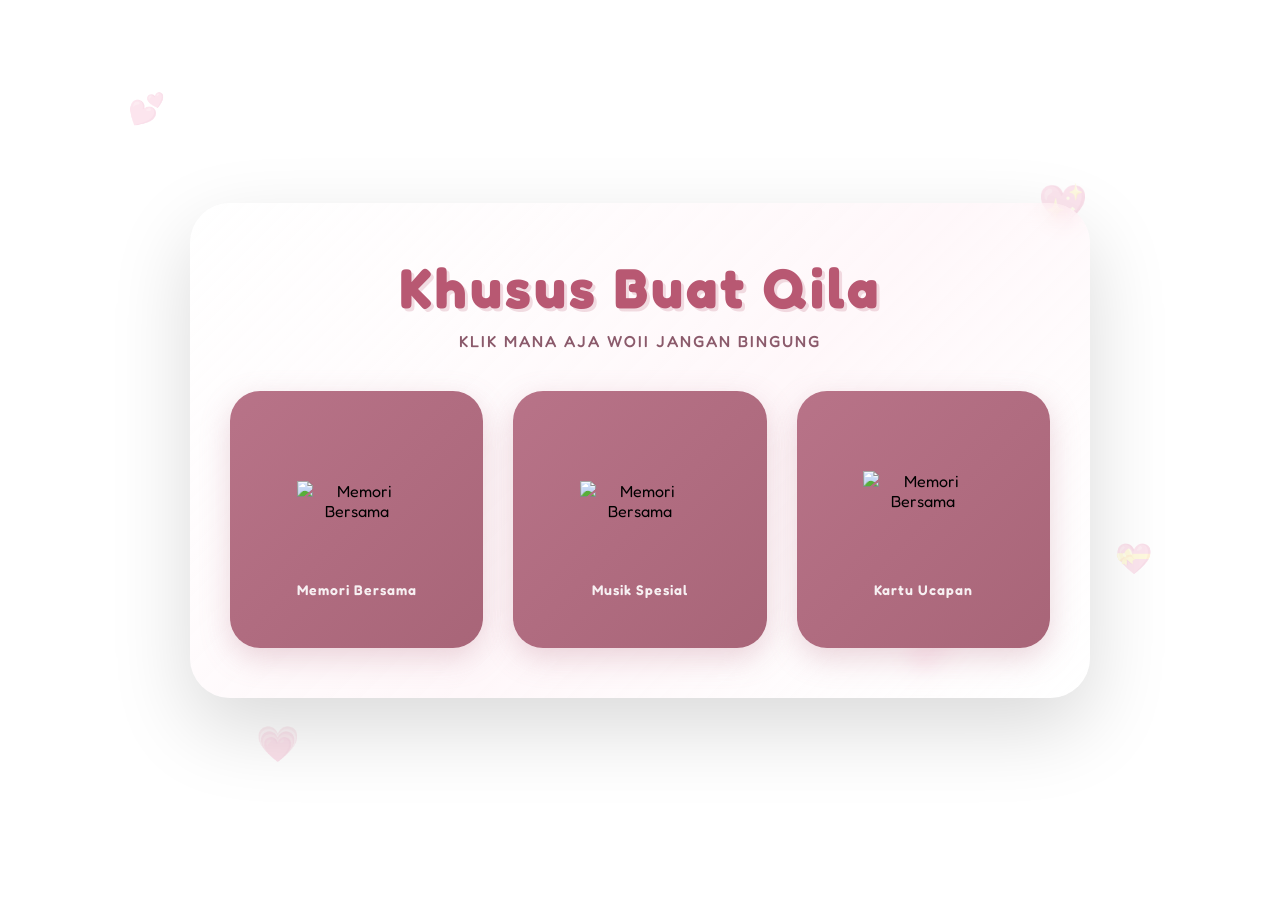
==== iya.html @ ced9bf17 "Add files via upload" ====
<!DOCTYPE html>
<html lang="id">

<head>
  <meta charset="UTF-8">
  <meta name="viewport" content="width=device-width, initial-scale=1.0">
  <title>For Qila - Valentine's Day</title>
  <link href="https://fonts.googleapis.com/css2?family=Fredoka:wght@400;500;600;700&display=swap" rel="stylesheet">
  <style>
    * {
      margin: 0;
      padding: 0;
      box-sizing: border-box;
    }

    body {
      font-family: 'Fredoka', sans-serif;
      min-height: 100vh;
      display: flex;
      justify-content: center;
      align-items: center;

      background-image: url("asset/bg1.png");
      background-repeat: no-repeat;
      background-position: center center;
      /* selalu tengah */
      background-size: cover;
      /* HP & desktop */

      padding: 20px;
      position: relative;
      overflow-x: hidden;
    }

    /* 📱 HP / layar kecil */
    @media (max-width: 768px) {
      body {
        background-image: none;
        /* hapus gambar */
        background-color: #ffc4d6;
        /* warna background */
      }
    }

    /* card 1 */
    .icon-container {
      display: flex;
      justify-content: center;
      align-items: center;
    }

    .card-image {
      width: 250px;
      /* atur sesuai kebutuhan */
      height: auto;
      display: block;
    }

    /* Decorative floating hearts */
    .floating-hearts {
      position: absolute;
      width: 100%;
      height: 100%;
      top: 0;
      left: 0;
      pointer-events: none;
      overflow: hidden;
    }

    .heart {
      position: absolute;
      opacity: 0.15;
      font-size: 30px;
      animation: float 6s ease-in-out infinite;
    }

    .heart:nth-child(1) {
      top: 10%;
      left: 10%;
      animation-delay: 0s;
    }

    .heart:nth-child(2) {
      top: 20%;
      right: 15%;
      animation-delay: 1s;
      font-size: 40px;
    }

    .heart:nth-child(3) {
      bottom: 15%;
      left: 20%;
      animation-delay: 2s;
      font-size: 35px;
    }

    .heart:nth-child(4) {
      top: 60%;
      right: 10%;
      animation-delay: 3s;
    }

    .heart:nth-child(5) {
      bottom: 25%;
      right: 25%;
      animation-delay: 4s;
      font-size: 45px;
    }

    @keyframes float {

      0%,
      100% {
        transform: translateY(0px);
      }

      50% {
        transform: translateY(-20px);
      }
    }

    .main-container {
  background-image:
    linear-gradient(
      135deg,
      rgba(255, 255, 255, 0.45) 0%,
      rgba(255, 245, 248, 0.35) 30%,
      rgba(255, 230, 238, 0.3) 55%,
      rgba(255, 245, 248, 0.35) 75%,
      rgba(255, 255, 255, 0.45) 100%
    ),
    url("asset/bg2cover.png");

  background-repeat: no-repeat;
  background-position: center center;
  background-size: cover;

  border-radius: 40px;
  padding: 50px 40px;
  max-width: 900px;
  width: 100%;
  box-shadow: 0 30px 80px rgba(0, 0, 0, 0.15);
  text-align: center;
  animation: slideUp 0.8s ease-out;
  backdrop-filter: blur(10px);
}

/* 📱 HP */
@media (max-width: 768px) {
  .main-container {
    background-image:
      linear-gradient(
        135deg,
        rgba(255, 255, 255, 0.35),
        rgba(255, 255, 255, 0.25)
      ),
      url("asset/bg-mobile.png"); /* FOTO KHUSUS HP */

    background-size: cover;
    padding: 35px 20px;
    border-radius: 28px;
  }

  .main-container .title{
    color: rgb(94, 25, 97);
  }

  .main-container .subtitle{
    color: rgb(75, 36, 75);
  }
}


    @keyframes slideUp {
      from {
        opacity: 0;
        transform: translateY(30px);
      }

      to {
        opacity: 1;
        transform: translateY(0);
      }
    }

    .title {
      font-size: 56px;
      font-weight: 700;
      color: #b85872;
      margin-bottom: 10px;
      letter-spacing: 3px;
      text-shadow: 3px 3px 0px rgba(184, 88, 114, 0.2);
      animation: fadeIn 1s ease-out 0.3s both;
    }

    .subtitle {
      font-size: 16px;
      color: #8b5a6b;
      margin-bottom: 40px;
      letter-spacing: 2px;
      text-transform: uppercase;
      font-weight: 500;
      animation: fadeIn 1s ease-out 0.5s both;
    }

    @keyframes fadeIn {
      from {
        opacity: 0;
      }

      to {
        opacity: 1;
      }
    }

    .presents-grid {
      display: grid;
      grid-template-columns: repeat(auto-fit, minmax(200px, 1fr));
      gap: 30px;
      margin-top: 30px;
    }

    .present-card {
      background: linear-gradient(135deg, #b87388 0%, #a86578 100%);
      border-radius: 30px;
      padding: 50px 30px;
      cursor: pointer;
      transition: all 0.4s cubic-bezier(0.175, 0.885, 0.32, 1.275);
      box-shadow: 0 10px 30px rgba(184, 115, 136, 0.3);
      position: relative;
      overflow: hidden;
      animation: cardAppear 0.6s ease-out backwards;
    }

    .present-card:nth-child(1) {
      animation-delay: 0.7s;
    }

    .present-card:nth-child(2) {
      animation-delay: 0.9s;
    }

    .present-card:nth-child(3) {
      animation-delay: 1.1s;
    }

    @keyframes cardAppear {
      from {
        opacity: 0;
        transform: translateY(50px) scale(0.8);
      }

      to {
        opacity: 1;
        transform: translateY(0) scale(1);
      }
    }

    .present-card::before {
      content: '';
      position: absolute;
      top: 0;
      left: 0;
      width: 100%;
      height: 100%;
      background: rgba(255, 255, 255, 0.1);
      opacity: 0;
      transition: opacity 0.3s ease;
    }

    .present-card:hover {
      transform: translateY(-10px) scale(1.05);
      box-shadow: 0 20px 50px rgba(184, 115, 136, 0.5);
    }

    .present-card:hover::before {
      opacity: 1;
    }

    .present-card:active {
      transform: translateY(-5px) scale(1.02);
    }

    .icon-container {
      width: 120px;
      height: 120px;
      margin: 0 auto 20px;
      position: relative;
    }

    /* Polaroid Photos Icon */
    .polaroid-container {
      position: relative;
      width: 100%;
      height: 100%;
    }

    .polaroid {
      position: absolute;
      width: 70px;
      height: 80px;
      background: white;
      border-radius: 5px;
      box-shadow: 0 5px 15px rgba(0, 0, 0, 0.2);
    }

    .polaroid-1 {
      top: 10px;
      left: 10px;
      transform: rotate(-15deg);
      z-index: 1;
    }

    .polaroid-2 {
      top: 20px;
      right: 10px;
      transform: rotate(12deg);
      z-index: 2;
    }

    .polaroid-img {
      width: 100%;
      height: 60px;
      background: linear-gradient(135deg, #ffb3c6 0%, #ff9eb5 100%);
      display: flex;
      align-items: center;
      justify-content: center;
      font-size: 30px;
    }

    .polaroid-bottom {
      height: 20px;
      background: white;
    }

    /* CD Icon */
    .cd-container {
      position: relative;
      width: 100%;
      height: 100%;
      display: flex;
      align-items: center;
      justify-content: center;
    }

    .cd {
      width: 90px;
      height: 90px;
      background: linear-gradient(135deg, #f8e8ee 0%, #ffd4e0 100%);
      border-radius: 50%;
      position: relative;
      box-shadow: 0 5px 20px rgba(0, 0, 0, 0.15);
    }

    .cd::before {
      content: '';
      position: absolute;
      top: 50%;
      left: 50%;
      transform: translate(-50%, -50%);
      width: 25px;
      height: 25px;
      background: #b85872;
      border-radius: 50%;
    }

    .cd-label {
      position: absolute;
      top: 50%;
      left: 50%;
      transform: translate(-50%, -50%);
      font-size: 10px;
      color: white;
      font-weight: 600;
      text-align: center;
      width: 60px;
      line-height: 1.2;
    }

    .cd-case {
      position: absolute;
      top: 10px;
      left: 20px;
      width: 70px;
      height: 70px;
      background: rgba(255, 255, 255, 0.3);
      border-radius: 5px;
      transform: rotate(-10deg);
      z-index: -1;
    }

    /* Love Letter Icon */
    .letter-container {
      position: relative;
      width: 100%;
      height: 100%;
      display: flex;
      align-items: center;
      justify-content: center;
    }

    .envelope {
      width: 85px;
      height: 60px;
      background: linear-gradient(135deg, #ffd4a8 0%, #ffb88c 100%);
      position: relative;
      border-radius: 5px;
      box-shadow: 0 5px 15px rgba(0, 0, 0, 0.2);
    }

    .envelope::before {
      content: '';
      position: absolute;
      top: 0;
      left: 0;
      width: 0;
      height: 0;
      border-left: 42.5px solid transparent;
      border-right: 42.5px solid transparent;
      border-top: 30px solid #ffcca3;
    }

    .envelope-heart {
      position: absolute;
      top: 50%;
      left: 50%;
      transform: translate(-50%, -50%);
      font-size: 18px;
    }

    .letter {
      position: absolute;
      top: -15px;
      right: -10px;
      width: 50px;
      height: 40px;
      background: white;
      border-radius: 3px;
      box-shadow: 0 3px 10px rgba(0, 0, 0, 0.15);
      transform: rotate(15deg);
    }

    .letter-lines {
      padding: 8px;
    }

    .letter-line {
      width: 100%;
      height: 2px;
      background: #ffb3c6;
      margin: 3px 0;
      border-radius: 1px;
    }

    .letter-line:last-child {
      width: 70%;
    }

    .card-label {
      font-size: 14px;
      color: rgba(255, 255, 255, 0.9);
      font-weight: 600;
      margin-top: 15px;
      letter-spacing: 1px;
    }

    /* Modal/Popup */
    .modal {
      display: none;
      position: fixed;
      top: 0;
      left: 0;
      width: 100%;
      height: 100%;
      background: rgba(0, 0, 0, 0.7);
      z-index: 1000;
      justify-content: center;
      align-items: center;
      animation: fadeInModal 0.3s ease-out;
    }

    @keyframes fadeInModal {
      from {
        opacity: 0;
      }

      to {
        opacity: 1;
      }
    }

    .modal.active {
      display: flex;
    }

    .modal-content {
      background: linear-gradient(135deg, #fff0f5 0%, #ffe4ec 100%);
      border-radius: 30px;
      padding: 40px;
      max-width: 500px;
      width: 90%;
      text-align: center;
      position: relative;
      box-shadow: 0 20px 60px rgba(0, 0, 0, 0.3);
      animation: modalSlideUp 0.4s ease-out;
    }

    @keyframes modalSlideUp {
      from {
        opacity: 0;
        transform: translateY(50px) scale(0.9);
      }

      to {
        opacity: 1;
        transform: translateY(0) scale(1);
      }
    }

    .modal-icon {
      font-size: 80px;
      margin-bottom: 20px;
    }

    .modal-title {
      font-size: 32px;
      color: #b85872;
      margin-bottom: 15px;
      font-weight: 700;
    }

    .modal-text {
      font-size: 16px;
      color: #8b5a6b;
      line-height: 1.6;
      margin-bottom: 25px;
    }

    .close-btn {
      background: linear-gradient(135deg, #b87388 0%, #a86578 100%);
      color: white;
      border: none;
      padding: 12px 35px;
      border-radius: 25px;
      font-size: 16px;
      font-weight: 600;
      cursor: pointer;
      transition: all 0.3s ease;
      font-family: 'Fredoka', sans-serif;
      box-shadow: 0 5px 15px rgba(184, 115, 136, 0.4);
    }

    .close-btn:hover {
      transform: translateY(-2px);
      box-shadow: 0 8px 20px rgba(184, 115, 136, 0.5);
    }

    .close-btn:active {
      transform: translateY(0);
    }

    /* Responsive */
    @media (max-width: 768px) {
      .title {
        font-size: 38px;
      }

      .subtitle {
        font-size: 13px;
      }

      .main-container {
        padding: 35px 25px;
      }

      .presents-grid {
        grid-template-columns: 1fr;
        gap: 20px;
      }

      .present-card {
        padding: 40px 25px;
      }
    }

    @media (max-width: 480px) {
      .title {
        font-size: 32px;
        letter-spacing: 2px;
      }

      .subtitle {
        font-size: 11px;
      }
    }

    .close-x {
      position: absolute;
      top: 14px;
      right: 14px;

      width: 42px;
      height: 42px;

      border-radius: 50%;
      border: none;

      background: linear-gradient(135deg, #ff8fb3, #ff5f9e);
      color: white;

      font-size: 22px;
      font-weight: 700;
      line-height: 1;

      display: flex;
      align-items: center;
      justify-content: center;

      cursor: pointer;

      box-shadow:
        0 6px 15px rgba(255, 95, 158, 0.45),
        inset 0 2px 4px rgba(255, 255, 255, 0.4);

      transition: all 0.25s ease;
    }

    .close-x:hover {
      transform: scale(1.15) rotate(90deg);
      box-shadow:
        0 10px 25px rgba(255, 95, 158, 0.6),
        inset 0 2px 6px rgba(255, 255, 255, 0.6);
    }

    .close-x:active {
      transform: scale(0.95);
    }

    /* ===== SCROLLBAR LUCU PINK ===== */
    ::-webkit-scrollbar {
      width: 10px;
    }

    ::-webkit-scrollbar-track {
      background: #ffe0ec;
      /* pink muda */
      border-radius: 10px;
    }

    ::-webkit-scrollbar-thumb {
      background: linear-gradient(180deg,
          #ff5c8a,
          #ff85a1,
          #ff5c8a);
      border-radius: 10px;
      border: 2px solid #ffe0ec;
    }

    ::-webkit-scrollbar-thumb:hover {
      background: linear-gradient(180deg,
          #ff3d73,
          #ff6f91,
          #ff3d73);
    }
  </style>
</head>

<body>

  <!-- Floating Hearts Decoration -->
  <div class="floating-hearts">
    <div class="heart">💕</div>
    <div class="heart">💖</div>
    <div class="heart">💗</div>
    <div class="heart">💝</div>
    <div class="heart">💞</div>
  </div>

  <!-- Main Container -->
  <div class="main-container">
    <h1 class="title">Khusus Buat Qila</h1>
    <p class="subtitle">Klik mana aja woii jangan bingung </p>

    <div class="presents-grid">
      <!-- Card 1: Polaroid Photos -->
      <div class="present-card" onclick="openModal('photos')">
        <div class="icon-container">
          <img src="asset/card1.png" alt="Memori Bersama" class="card-image">
        </div>
        <div class="card-label">Memori Bersama</div>
      </div>

      <!-- Card 2: CD Love Songs -->
      <div class="present-card" onclick="openModal('music')">
        <div class="icon-container">
          <img src="asset/card2.png" alt="Memori Bersama" class="card-image">
        </div>

        <div class="card-label">Musik Spesial</div>
      </div>

      <!-- Card 3: Love Letter -->
      <div class="present-card" onclick="openModal('letter')">
        <div class="icon-container">
          <div class="icon-container">
            <img src="asset/card3.png" alt="Memori Bersama" class="card-image">
          </div>
        </div>
        <div class="card-label">Kartu Ucapan</div>
      </div>
    </div>
  </div>

  <!-- Modal for Photos -->
  <div id="modal-photos" class="modal" onclick="closeModal('photos')">
    <div class="modal-content" onclick="event.stopPropagation()">
      <!-- tombol silang -->
      <button class="close-x" onclick="closeActiveModal()">✕</button>
      <div class="modal-icon">📸💕</div>
      <h2 class="modal-title">Beberapa Memori Bersama</h2>
      <p class="modal-text">
        Setiap foto bersama qila momen berharga yang bisa diabadikan selamanya.
        foto yang toty pilih moga aja qila suka yaa.. 💖
      </p>
      <button class="close-btn" onclick="goToPage('memori.html')">Buka Memori</button>
    </div>
  </div>

  <!-- Modal for Music -->
  <div id="modal-music" class="modal" onclick="closeModal('music')">
    <div class="modal-content" onclick="event.stopPropagation()">
      <button class="close-x" onclick="closeActiveModal()">✕</button>
      <div class="modal-icon">🎵💝</div>
      <h2 class="modal-title">Musik Khusus Qila</h2>
      <p class="modal-text">
        Ada 2 lagu klik aja, toty pilih kata qila kalo dengerin itu harus
        inget qila terus kan hihi, setel lagunya yaa AMPE SELESEE!!! 🎶
      </p>
      <button class="close-btn" onclick="goToPage('lagu.html')">Buka Musik</button>
    </div>
  </div>

  <!-- Modal for Letter -->
  <div id="modal-letter" class="modal" onclick="closeModal('letter')">
    <div class="modal-content" onclick="event.stopPropagation()">
      <button class="close-x" onclick="closeActiveModal()">✕</button>
      <div class="modal-icon">💌💖</div>
      <h2 class="modal-title">Surat Toty Bikin</h2>
      <p class="modal-text">
        Walaupun dikit tapi moga aja qila suka ya, ga seberapa tapi toty
        ngetik sendiri buat qila, gausah dibaca ampe selese juga gapapa 💕
      </p>
      <button class="close-btn" onclick="goToPage('surat.html')">Buka Surat</button>

    </div>
  </div>

  <script>
    function openModal(type) {
      const modal = document.getElementById(`modal-${type}`);
      modal.classList.add('active');
      document.body.style.overflow = 'hidden';
    }

    function goToPage(url) {
      window.location.href = url;
    }

    // ESC tetap bisa nutup modal (opsional)
    document.addEventListener('keydown', function (e) {
      if (e.key === 'Escape') {
        const activeModal = document.querySelector('.modal.active');
        if (activeModal) {
          activeModal.classList.remove('active');
          document.body.style.overflow = 'auto';
        }
      }
    });
  </script>

  <script>
    function openModal(type) {
      const modal = document.getElementById(`modal-${type}`);
      modal.classList.add('active');
      document.body.style.overflow = 'hidden';
    }

    function closeActiveModal() {
      const activeModal = document.querySelector('.modal.active');
      if (activeModal) {
        activeModal.classList.remove('active');
        document.body.style.overflow = 'auto';
      }
    }

    function goToPage(url) {
      window.location.href = url;
    }

    // ESC untuk nutup modal
    document.addEventListener('keydown', (e) => {
      if (e.key === 'Escape') {
        closeActiveModal();
      }
    });
  </script>

</body>

</html>
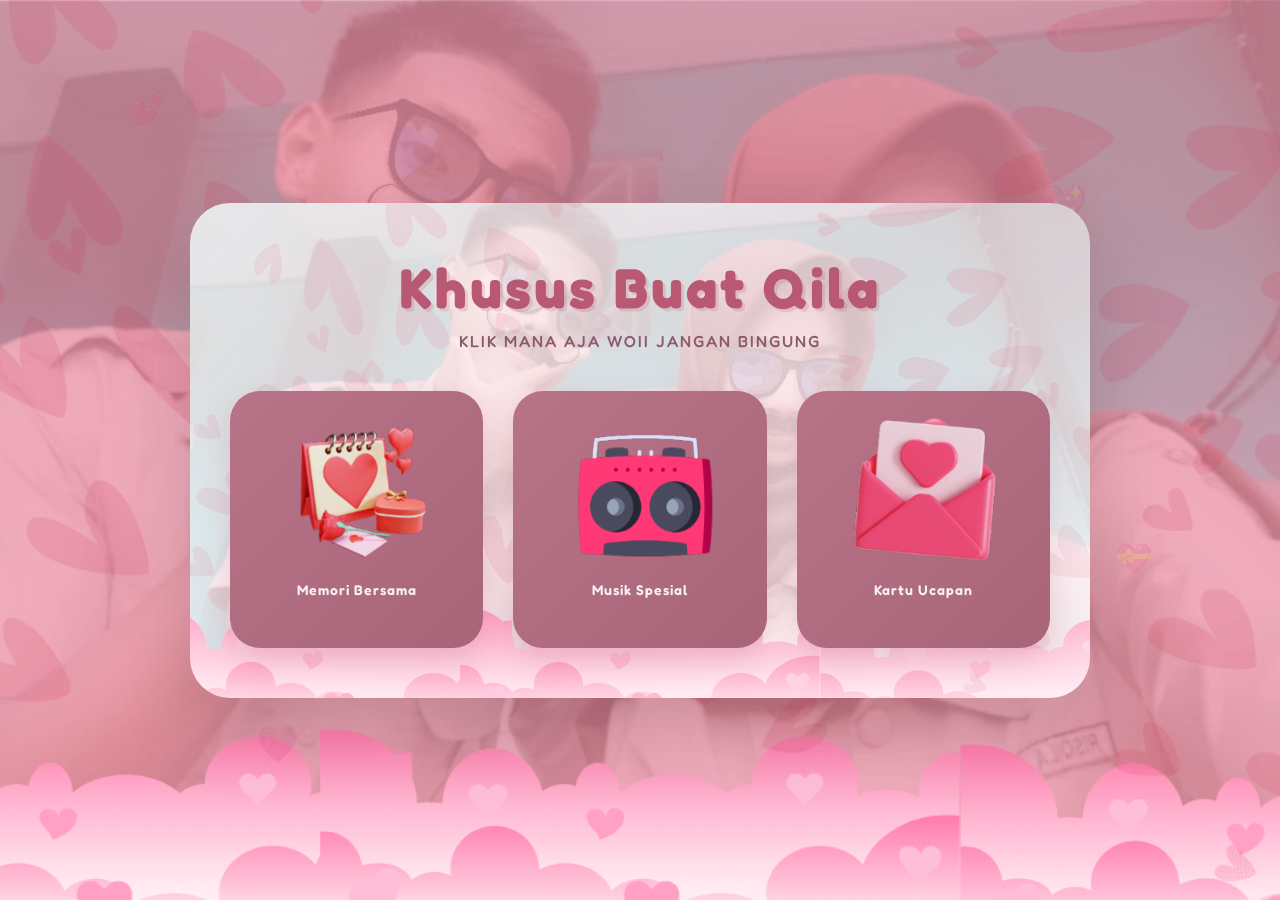
==== commit a7c82bac: "Update iya.html" ====
--- a/iya.html
+++ b/iya.html
@@ -693,7 +693,7 @@
       <!-- Card 2: CD Love Songs -->
       <div class="present-card" onclick="openModal('music')">
         <div class="icon-container">
-          <img src="asset/card2.png" alt="Memori Bersama" class="card-image">
+          <img src="asset/card2.png" alt="Musik Spesial" class="card-image">
         </div>
 
         <div class="card-label">Musik Spesial</div>
@@ -703,7 +703,7 @@
       <div class="present-card" onclick="openModal('letter')">
         <div class="icon-container">
           <div class="icon-container">
-            <img src="asset/card3.png" alt="Memori Bersama" class="card-image">
+            <img src="asset/card3.png" alt="Kartu Ucapan" class="card-image">
           </div>
         </div>
         <div class="card-label">Kartu Ucapan</div>
@@ -807,4 +807,5 @@
 
 </body>
 
-</html>+
+</html>
